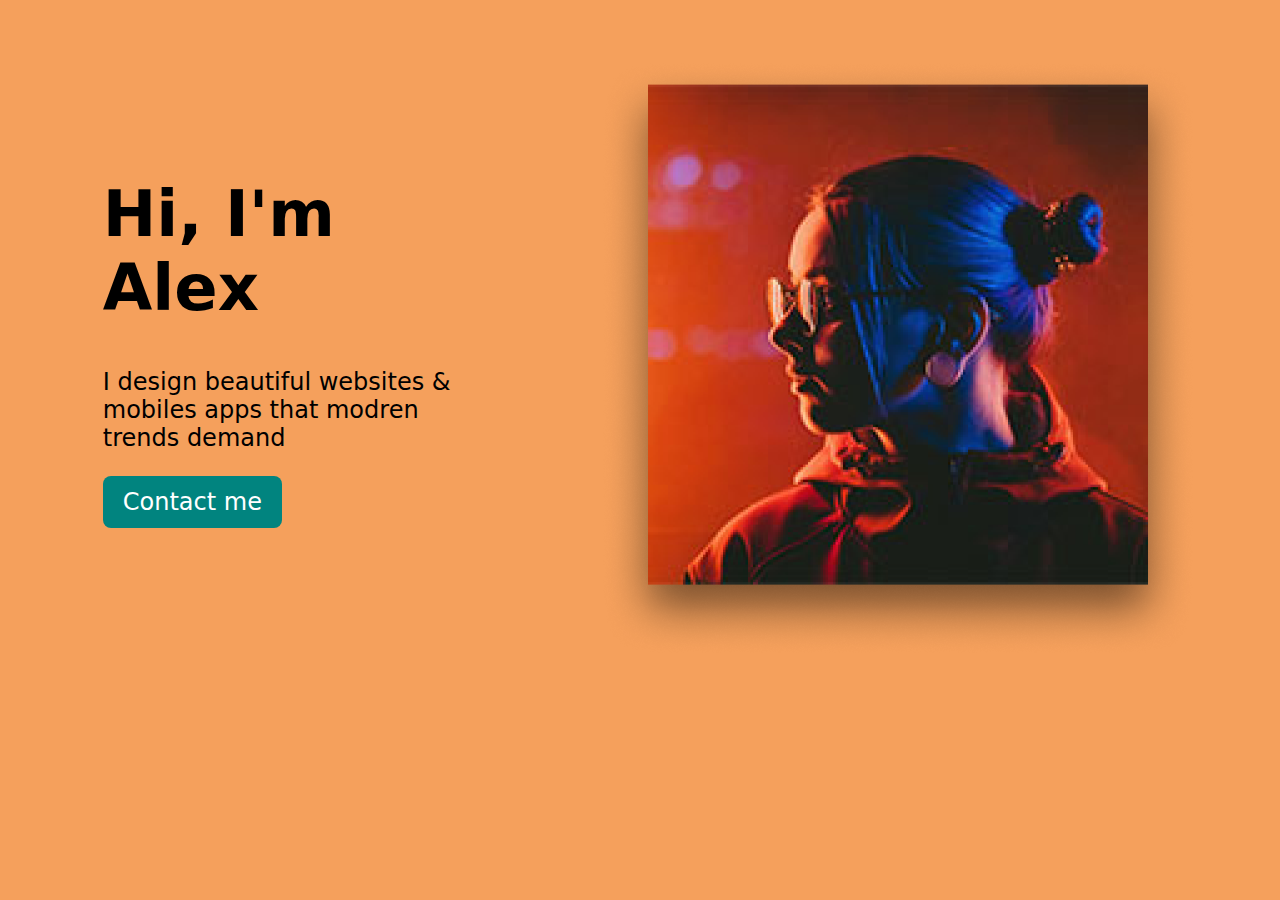
==== task2/index.html @ 2cb5600f "cfrgh" ====
<!DOCTYPE html>
<html lang="en">
<head>
    <meta charset="UTF-8">
    <meta name="viewport" content="width=device-width, initial-scale=1.0">
    <link rel="stylesheet" href="styles.css">
    <title>Task2</title>
</head>
<body>
    <div>
        <div class="abt" style="width: 35%;margin-top: 14%;margin-left: 4%;">
            <!-- <img src="images/BG Shape.svg" > -->
            <h1>Hi, I'm Alex</h1>
            <p>I design beautiful websites & mobiles apps that modren trends demand</p>
            <button class="but">Contact me</button>
        </div>
        <div class="photo">
            <img class="photo2" src="images/Photo.png">
        </div>
    </div> 
</body>
</html>
---- task2/styles.css ----
body{
    background-color: #F5A05C;
}


h1{
    margin-left: 10%;
    margin-top: 20%;
    font-family: system-ui, -apple-system, BlinkMacSystemFont, 'Segoe UI', Roboto, Oxygen, Ubuntu, Cantarell, 'Open Sans', 'Helvetica Neue', sans-serif;
    font-size: 64px;
    font-weight: 900;

}
p{
    margin-left: 10%;
    font-size: 24px;
    font-weight: 400;
    font-family: system-ui, -apple-system, BlinkMacSystemFont, 'Segoe UI', Roboto, Oxygen, Ubuntu, Cantarell, 'Open Sans', 'Helvetica Neue', sans-serif;
}

.photo{
    position: absolute;
    top: 60px;
    right: 40px;
    width: 50%;
    margin-left: 10%;
}

.but{
    background-color: #01847F;
    border:none;
    color: white;
    border-radius: 8px;
    padding: 12px 20px;
    margin-left:10% ;
    font-size: 24px;
    font-weight: 400;
    font-family: system-ui, -apple-system, BlinkMacSystemFont, 'Segoe UI', Roboto, Oxygen, Ubuntu, Cantarell, 'Open Sans', 'Helvetica Neue', sans-serif;
}
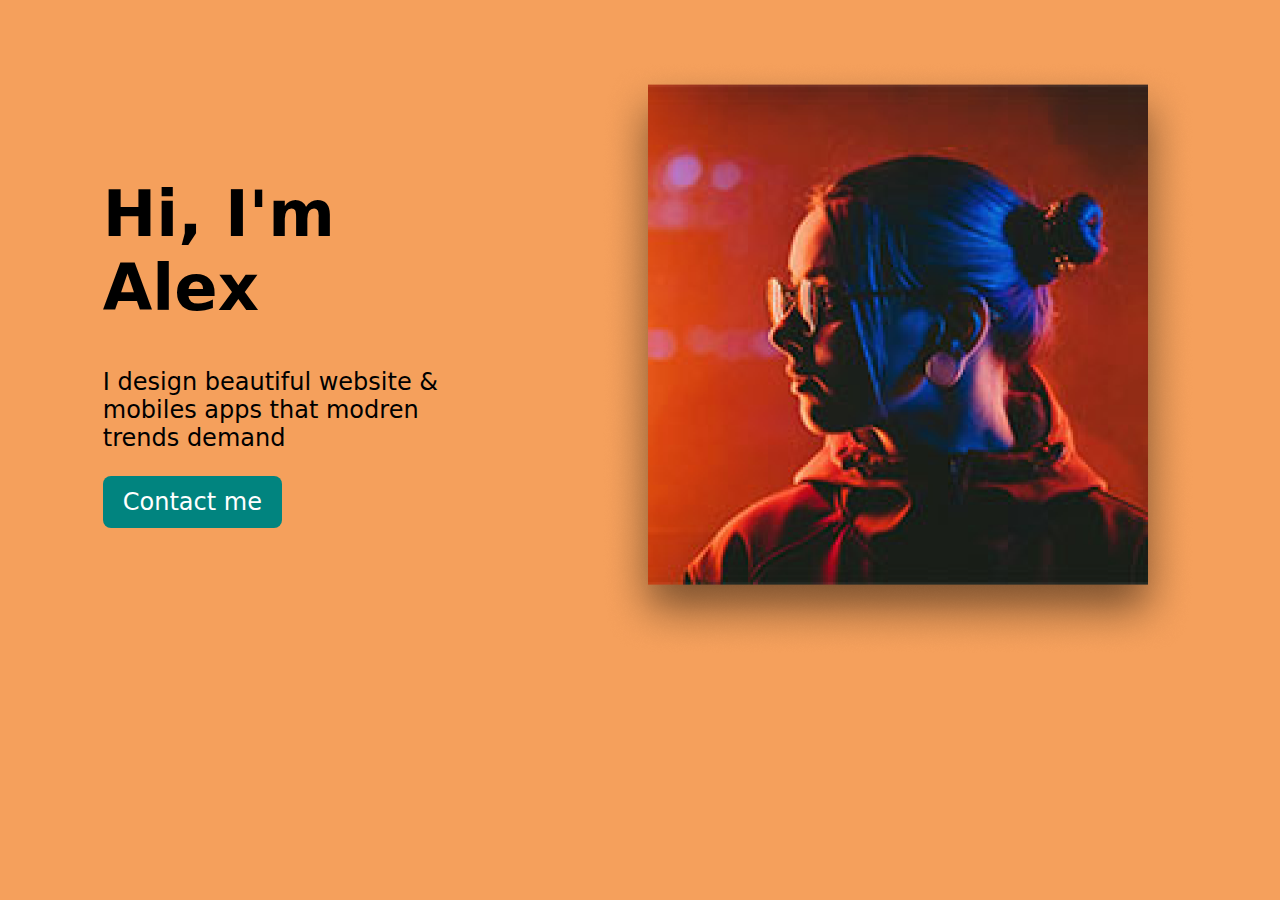
==== commit 9fa5462f: "demo changes" ====
--- a/task2/index.html
+++ b/task2/index.html
@@ -11,7 +11,7 @@
         <div class="abt" style="width: 35%;margin-top: 14%;margin-left: 4%;">
             <!-- <img src="images/BG Shape.svg" > -->
             <h1>Hi, I'm Alex</h1>
-            <p>I design beautiful websites & mobiles apps that modren trends demand</p>
+            <p>I design beautiful website & mobiles apps that modren trends demand</p>
             <button class="but">Contact me</button>
         </div>
         <div class="photo">
